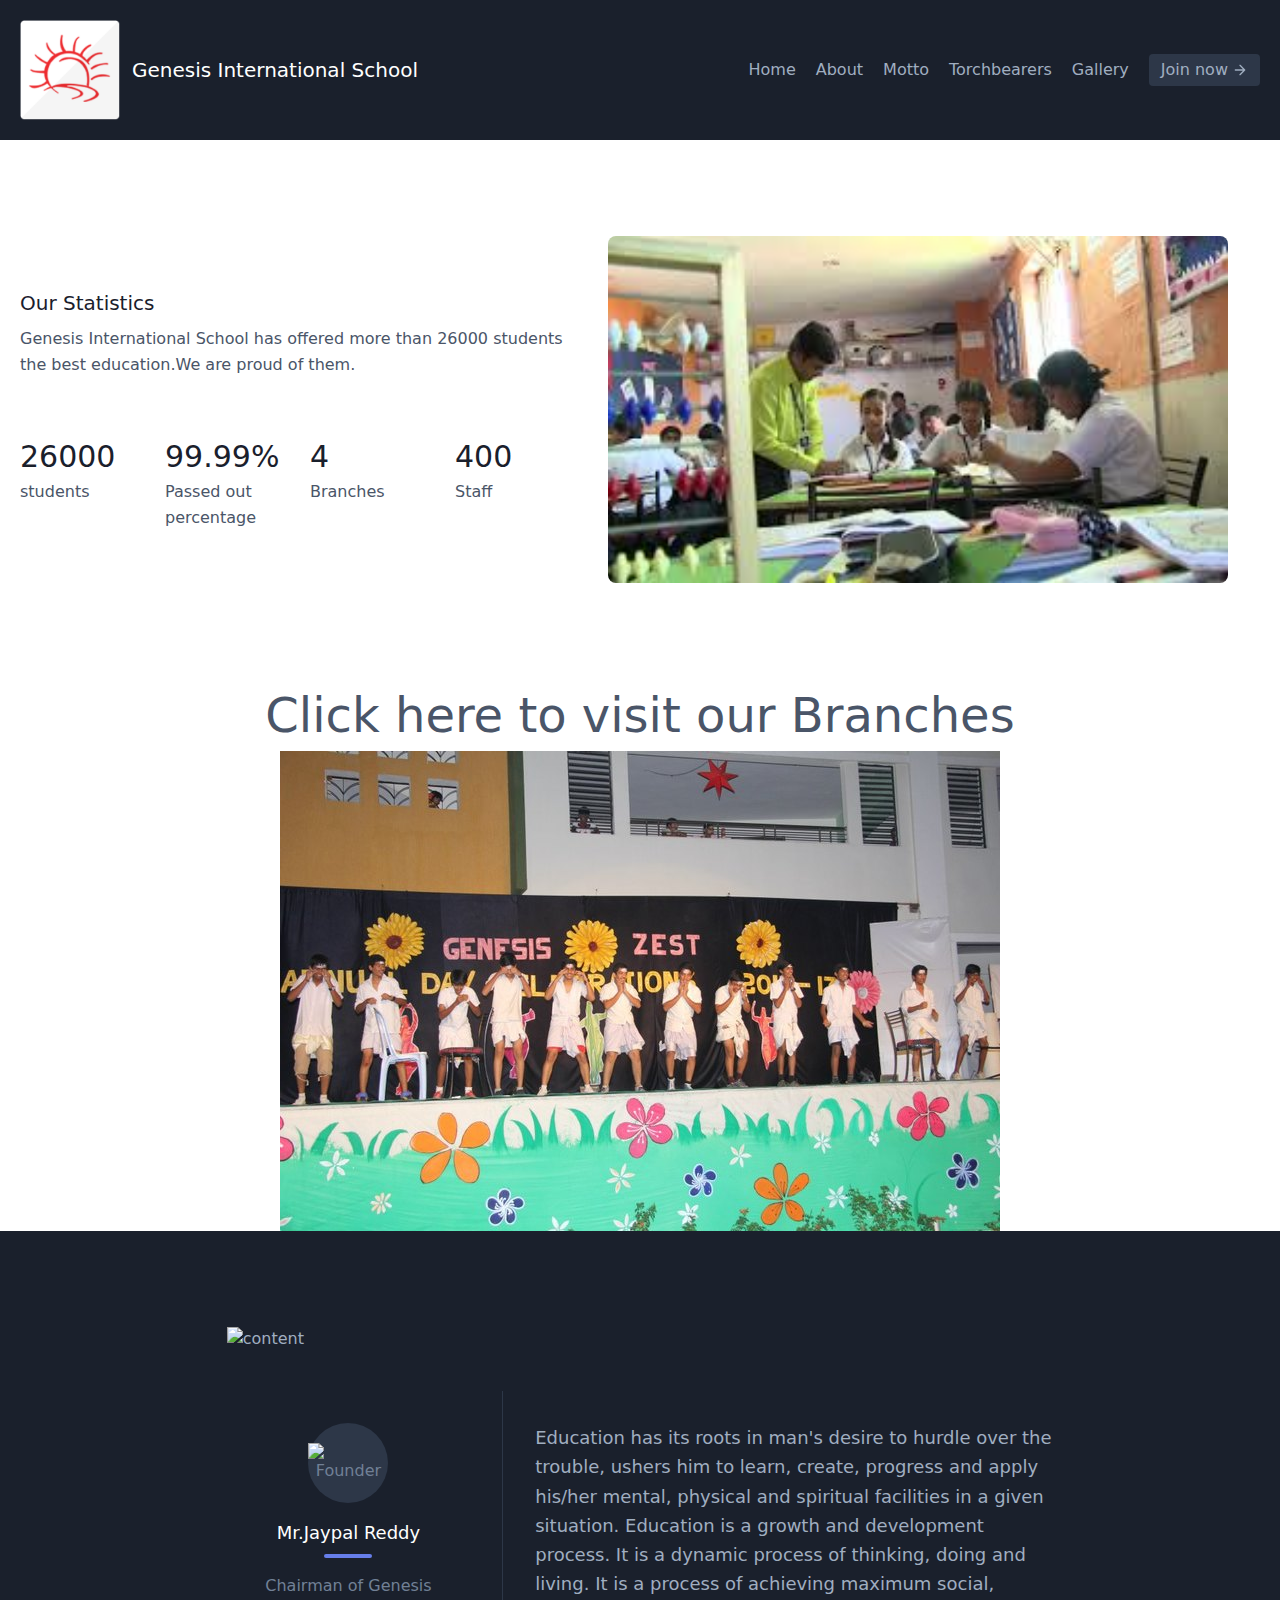
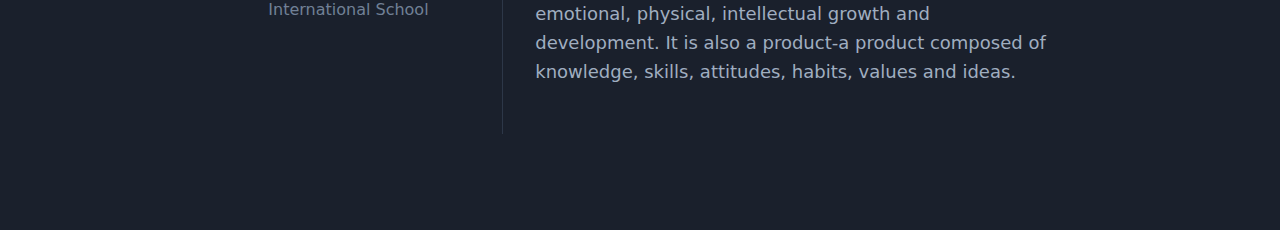
==== statisics.html @ 893d6fc7 "Add files via upload" ====
<!DOCTYPE html>
<html lang="en">
<head>
    <meta charset="UTF-8">
    <meta name="viewport" content="width=device-width, initial-scale=1.0">
    <title>Genesis International School - Statistics</title>
    <link rel="icon" href="unnamed.png" type="image/icon type">
    <link rel="icon" href="unnamed.png">
    <link href="https://unpkg.com/tailwindcss@^1.0/dist/tailwind.min.css" rel="stylesheet">
    <link href="style.css" rel="stylesheet">
    <style>
      .under2{width: 520px; position: absolute; top: 100px; left: 250px;} 

      ::-webkit-scrollbar{
      background-color:rgb(26,32,44);
      }
      ::-webkit-scrollbar-thumb{
      background-color: rgb(102,126,234);
      border-top-left-radius: 50%;
      border-bottom-left-radius: 50%;
      }
      .genesislogo{height: 100px; width: 100px;
      }
      </style>
</head>
<body>
    <header class="text-gray-500 bg-gray-900 body-font">
        <div class="container mx-auto flex flex-wrap p-5 flex-col md:flex-row items-center">
          <a class="flex title-font font-medium items-center text-white mb-4 md:mb-0">
            <img src="unnamed.png" class="genesislogo">
            <span class="ml-3 text-xl">Genesis International School</span>
          </a>
          <nav class="md:ml-auto flex flex-wrap items-center text-base justify-center">
            <a href="index.html" class="mr-5 hover:text-white">Home</a>
            <a href="about.html" class="mr-5 hover:text-white">About</a>
            <a href="motto.html" class="mr-5 hover:text-white">Motto</a>
            <a href="torchbearers.html" class="mr-5 hover:text-white">Torchbearers</a>
            <a href="gallery.html" class="mr-5 hover:text-white">Gallery</a>
          </nav>
          <button class="inline-flex items-center bg-gray-800 border-0 py-1 px-3 focus:outline-none hover:bg-gray-700 rounded text-base mt-4 md:mt-0">Join now
            <svg fill="none" stroke="currentColor" stroke-linecap="round" stroke-linejoin="round" stroke-width="2" class="w-4 h-4 ml-1" viewBox="0 0 24 24">
              <path d="M5 12h14M12 5l7 7-7 7"></path>
            </svg>
          </button>
        </div>
      </header>
    <section class="text-gray-700 body-font">
        <div class="container px-5 py-24 mx-auto flex flex-wrap">
          <div class="flex flex-wrap -mx-4 mt-auto mb-auto lg:w-1/2 sm:w-2/3 content-start sm:pr-10">
            <div class="w-full sm:p-4 px-4 mb-6">
              <h1 class="title-font font-medium text-xl mb-2 text-gray-900">Our Statistics</h1>
              <div class="leading-relaxed">Genesis International School has offered more than 26000 students the best education.We are proud of them.</div>
            </div>
            <div class="p-4 sm:w-1/2 lg:w-1/4 w-1/2">
              <h2 class="title-font font-medium text-3xl text-gray-900">26000</h2>
              <p class="leading-relaxed">students</p>
            </div>
            <div class="p-4 sm:w-1/2 lg:w-1/4 w-1/2">
              <h2 class="title-font font-medium text-3xl text-gray-900">99.99%</h2>
              <p class="leading-relaxed">Passed out percentage</p>
            </div>
            <div class="p-4 sm:w-1/2 lg:w-1/4 w-1/2">
              <h2 class="title-font font-medium text-3xl text-gray-900">4</h2>
              <p class="leading-relaxed">Branches</p>
            </div>
            <div class="p-4 sm:w-1/2 lg:w-1/4 w-1/2">
              <h2 class="title-font font-medium text-3xl text-gray-900">400</h2>
              <p class="leading-relaxed">Staff</p>
              
            </div>
          </div>
          <div class="lg:w-1/2 sm:w-1/3 w-full rounded-lg overflow-hidden mt-6 sm:mt-0">
            <img class="object-cover object-center w-full h-full" src="images5.jpg" alt="stats">
          </div>
        </div>
        <center>
        <font size="36">
        <a href="branches.html">Click here to visit our Branches
          <img src="images9.jpg">
        </a>
      </font>
    </center>
      </section>
      <section class="text-gray-500 bg-gray-900 body-font">
        <div class="container px-5 py-24 mx-auto flex flex-col">
          <div class="lg:w-4/6 mx-auto">
            <div class="container">
              <img alt="content" class="object-cover object-center h-full w-full" src="https://genesisintschool.org/images/fonuder.jpg">
            </div>
            <div class="flex flex-col sm:flex-row mt-10">
              <div class="sm:w-1/3 text-center sm:pr-8 sm:py-8">
                <div class="w-20 h-20 rounded-full inline-flex items-center justify-center bg-gray-800 text-gray-600">
                  <img src="https://genesisintschool.org/img/member-1.jpg" alt="Founder" >
                </div>
                <div class="flex flex-col items-center text-center justify-center">
                  <h2 class="font-medium title-font mt-4 text-white text-lg">Mr.Jaypal Reddy</h2>
                  <div class="w-12 h-1 bg-indigo-500 rounded mt-2 mb-4"></div>
                  <p class="text-base text-gray-600">Chairman of Genesis International School</p>
                </div>
              </div>
              <div class="sm:w-2/3 sm:pl-8 sm:py-8 sm:border-l border-gray-800 sm:border-t-0 border-t mt-4 pt-4 sm:mt-0 text-center sm:text-left">
                <p class="leading-relaxed text-lg mb-4">Education has its roots in man's desire to hurdle over the trouble, ushers him to learn, create, progress and apply his/her mental, physical and spiritual facilities in a given situation. Education is a growth and development process. It is a dynamic process of thinking, doing and living. It is a process of achieving maximum social, emotional, physical, intellectual growth and development. It is also a product-a product composed of knowledge, skills, attitudes, habits, values and ideas.</p>

                </a>
              </div>
            </div>
          </div>
        </div>
      </section>
</body>
</html>
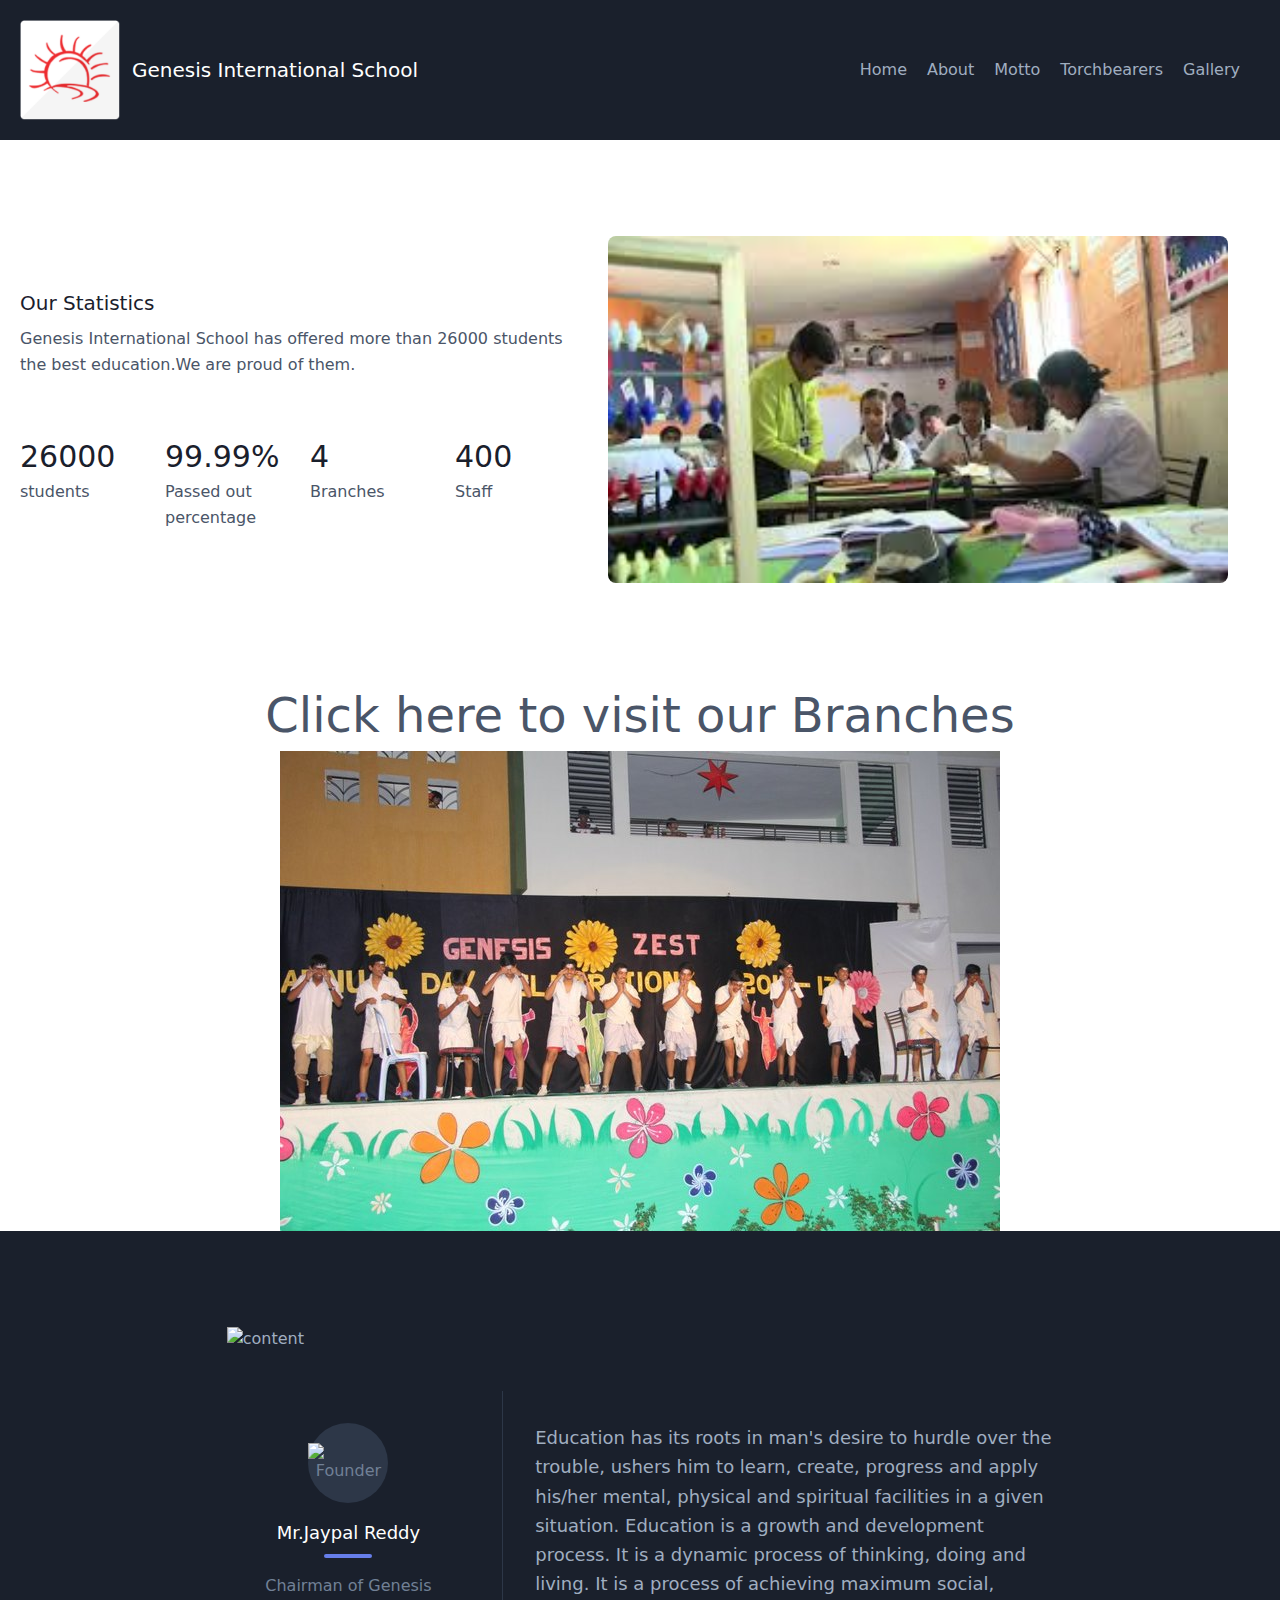
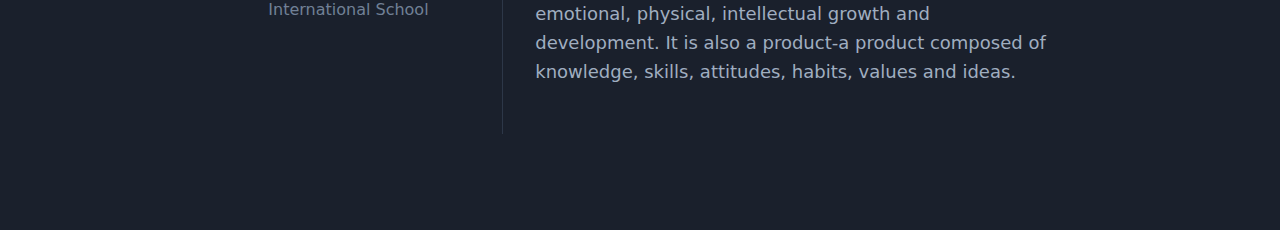
==== commit dbe424d2: "Update statisics.html" ====
--- a/statisics.html
+++ b/statisics.html
@@ -37,11 +37,7 @@
             <a href="torchbearers.html" class="mr-5 hover:text-white">Torchbearers</a>
             <a href="gallery.html" class="mr-5 hover:text-white">Gallery</a>
           </nav>
-          <button class="inline-flex items-center bg-gray-800 border-0 py-1 px-3 focus:outline-none hover:bg-gray-700 rounded text-base mt-4 md:mt-0">Join now
-            <svg fill="none" stroke="currentColor" stroke-linecap="round" stroke-linejoin="round" stroke-width="2" class="w-4 h-4 ml-1" viewBox="0 0 24 24">
-              <path d="M5 12h14M12 5l7 7-7 7"></path>
-            </svg>
-          </button>
+          
         </div>
       </header>
     <section class="text-gray-700 body-font">
